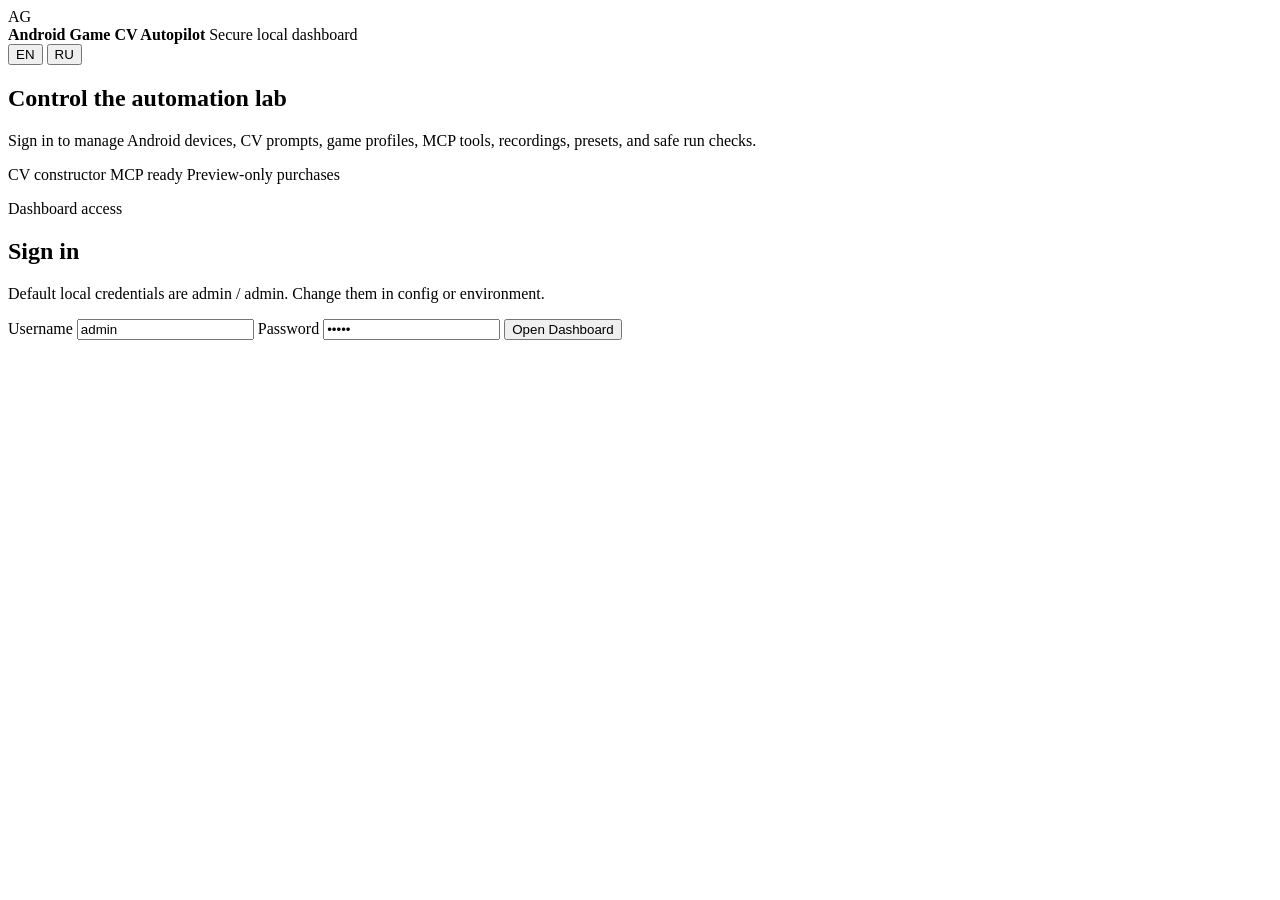
==== dashboard/static/login.html @ 0ad0d846 "Release beta 0.1.15c" ====
<!doctype html>
<html lang="en">
  <head>
    <meta charset="utf-8" />
    <meta name="viewport" content="width=device-width, initial-scale=1" />
    <title>Autopilot Dashboard Login</title>
    <link rel="stylesheet" href="/static/styles.css" />
  </head>
  <body class="login-body">
    <main class="login-shell">
      <section class="login-hero">
        <div class="login-brand">
          <div class="brand-mark">AG</div>
          <div>
            <strong>Android Game CV Autopilot</strong>
            <span data-login-i18n="brandSub">Secure local dashboard</span>
          </div>
        </div>
        <div class="login-lang">
          <button id="loginLangEn" class="ghost small" type="button">EN</button>
          <button id="loginLangRu" class="ghost small" type="button">RU</button>
        </div>
        <h1 data-login-i18n="heroTitle">Control the automation lab</h1>
        <p data-login-i18n="heroBody">
          Sign in to manage Android devices, CV prompts, game profiles, MCP
          tools, recordings, presets, and safe run checks.
        </p>
        <div class="login-proof">
          <span data-login-i18n="proofCv">CV constructor</span>
          <span data-login-i18n="proofMcp">MCP ready</span>
          <span data-login-i18n="proofSafety">Preview-only purchases</span>
        </div>
      </section>

      <section class="login-card" aria-label="Dashboard login">
        <div>
          <p class="eyebrow" data-login-i18n="eyebrow">Dashboard access</p>
          <h2 data-login-i18n="signIn">Sign in</h2>
          <p data-login-i18n="hint">Default local credentials are admin / admin. Change them in config or environment.</p>
        </div>
        <form id="loginForm" class="login-form">
          <label>
            <span data-login-i18n="username">Username</span>
            <input id="loginUsername" name="username" autocomplete="username" value="admin" />
          </label>
          <label>
            <span data-login-i18n="password">Password</span>
            <input id="loginPassword" name="password" type="password" autocomplete="current-password" value="admin" />
          </label>
          <button class="primary login-submit" type="submit" data-login-i18n="submit">Open Dashboard</button>
          <div id="loginError" class="login-error" role="alert"></div>
        </form>
      </section>
    </main>

    <script>
      const form = document.getElementById("loginForm");
      const errorBox = document.getElementById("loginError");
      const copy = {
        en: {
          brandSub: "Secure local dashboard",
          heroTitle: "Control the automation lab",
          heroBody: "Sign in to manage Android devices, CV prompts, game profiles, MCP tools, recordings, presets, and safe run checks.",
          proofCv: "CV constructor",
          proofMcp: "MCP ready",
          proofSafety: "Preview-only purchases",
          eyebrow: "Dashboard access",
          signIn: "Sign in",
          hint: "Default local credentials are admin / admin. Change them in config or environment.",
          username: "Username",
          password: "Password",
          submit: "Open Dashboard",
          failed: "Login failed"
        },
        ru: {
          brandSub: "Защищенный локальный dashboard",
          heroTitle: "Центр автоматизации",
          heroBody: "Войди, чтобы управлять Android-устройствами, CV-промптами, игровыми профилями, MCP tools, записями, пресетами и проверками.",
          proofCv: "CV конструктор",
          proofMcp: "MCP готов",
          proofSafety: "Покупки только до preview",
          eyebrow: "Доступ к dashboard",
          signIn: "Вход",
          hint: "Локальные учетные данные по умолчанию: admin / admin. Измени их в config или environment.",
          username: "Логин",
          password: "Пароль",
          submit: "Открыть dashboard",
          failed: "Ошибка входа"
        }
      };
      function applyLoginLanguage(lang) {
        const selected = lang === "ru" ? "ru" : "en";
        localStorage.setItem("dashboard.language", selected);
        document.documentElement.lang = selected;
        document.querySelectorAll("[data-login-i18n]").forEach((node) => {
          node.textContent = copy[selected][node.dataset.loginI18n];
        });
        document.getElementById("loginLangEn").classList.toggle("active", selected === "en");
        document.getElementById("loginLangRu").classList.toggle("active", selected === "ru");
      }
      document.getElementById("loginLangEn").addEventListener("click", () => applyLoginLanguage("en"));
      document.getElementById("loginLangRu").addEventListener("click", () => applyLoginLanguage("ru"));
      applyLoginLanguage(localStorage.getItem("dashboard.language") || "en");
      form.addEventListener("submit", async (event) => {
        event.preventDefault();
        errorBox.textContent = "";
        const response = await fetch("/api/login", {
          method: "POST",
          headers: { "Content-Type": "application/json" },
          body: JSON.stringify({
            username: document.getElementById("loginUsername").value,
            password: document.getElementById("loginPassword").value,
          }),
        });
        const data = await response.json().catch(() => ({}));
        if (!response.ok || data.error) {
          errorBox.textContent = data.error || copy[document.documentElement.lang].failed;
          return;
        }
        window.location.href = "/";
      });
    </script>
  </body>
</html>
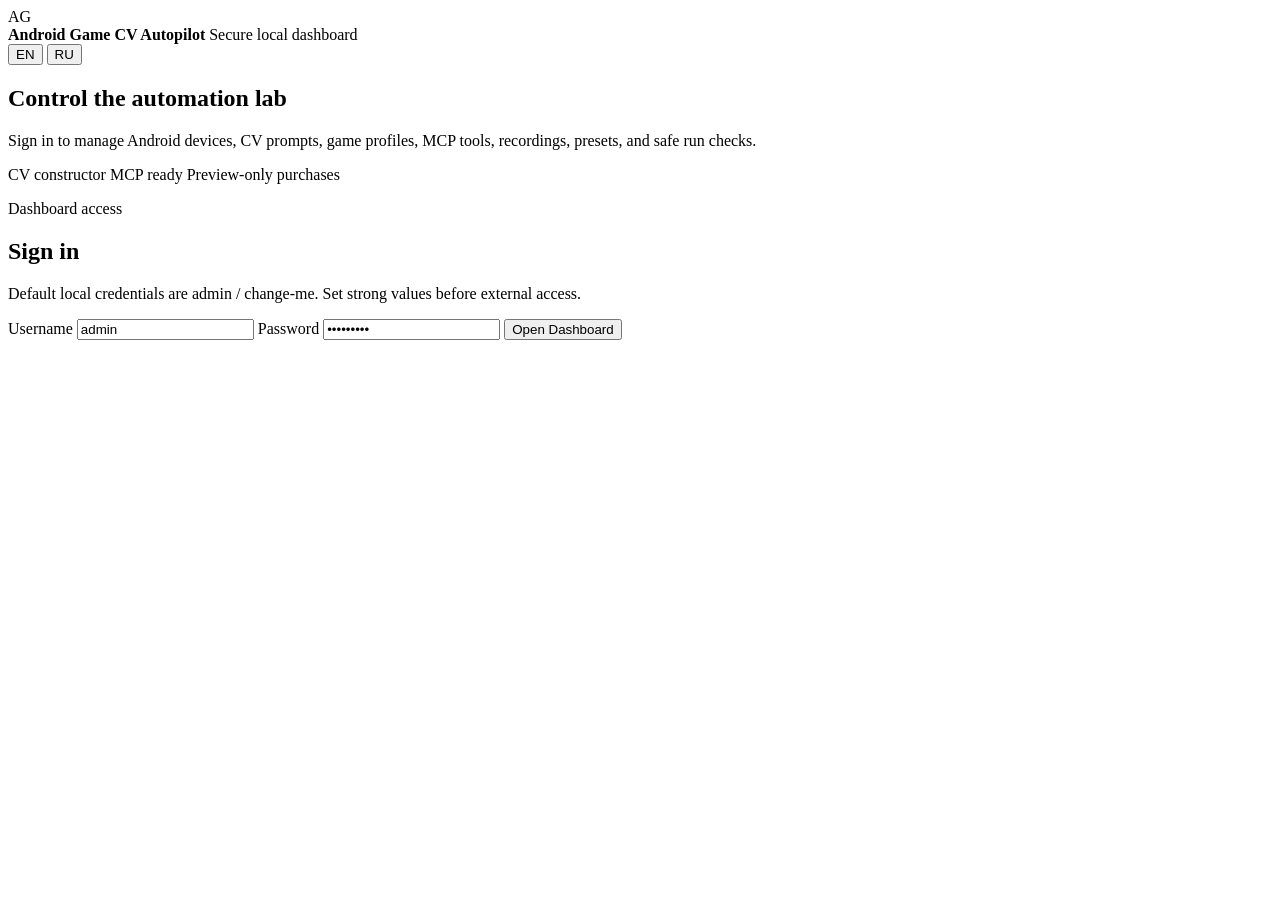
==== commit 6f980f07: "Harden public defaults and local-first docs" ====
--- a/dashboard/static/login.html
+++ b/dashboard/static/login.html
@@ -36,7 +36,7 @@
         <div>
           <p class="eyebrow" data-login-i18n="eyebrow">Dashboard access</p>
           <h2 data-login-i18n="signIn">Sign in</h2>
-          <p data-login-i18n="hint">Default local credentials are admin / admin. Change them in config or environment.</p>
+          <p data-login-i18n="hint">Default local credentials are admin / change-me. Set strong values before external access.</p>
         </div>
         <form id="loginForm" class="login-form">
           <label>
@@ -45,7 +45,7 @@
           </label>
           <label>
             <span data-login-i18n="password">Password</span>
-            <input id="loginPassword" name="password" type="password" autocomplete="current-password" value="admin" />
+            <input id="loginPassword" name="password" type="password" autocomplete="current-password" value="change-me" />
           </label>
           <button class="primary login-submit" type="submit" data-login-i18n="submit">Open Dashboard</button>
           <div id="loginError" class="login-error" role="alert"></div>
@@ -66,7 +66,7 @@
           proofSafety: "Preview-only purchases",
           eyebrow: "Dashboard access",
           signIn: "Sign in",
-          hint: "Default local credentials are admin / admin. Change them in config or environment.",
+          hint: "Default local credentials are admin / change-me. Set strong values before external access.",
           username: "Username",
           password: "Password",
           submit: "Open Dashboard",
@@ -81,7 +81,7 @@
           proofSafety: "Покупки только до preview",
           eyebrow: "Доступ к dashboard",
           signIn: "Вход",
-          hint: "Локальные учетные данные по умолчанию: admin / admin. Измени их в config или environment.",
+          hint: "Локальные учетные данные по умолчанию: admin / change-me. Перед внешним доступом задай сильные значения.",
           username: "Логин",
           password: "Пароль",
           submit: "Открыть dashboard",
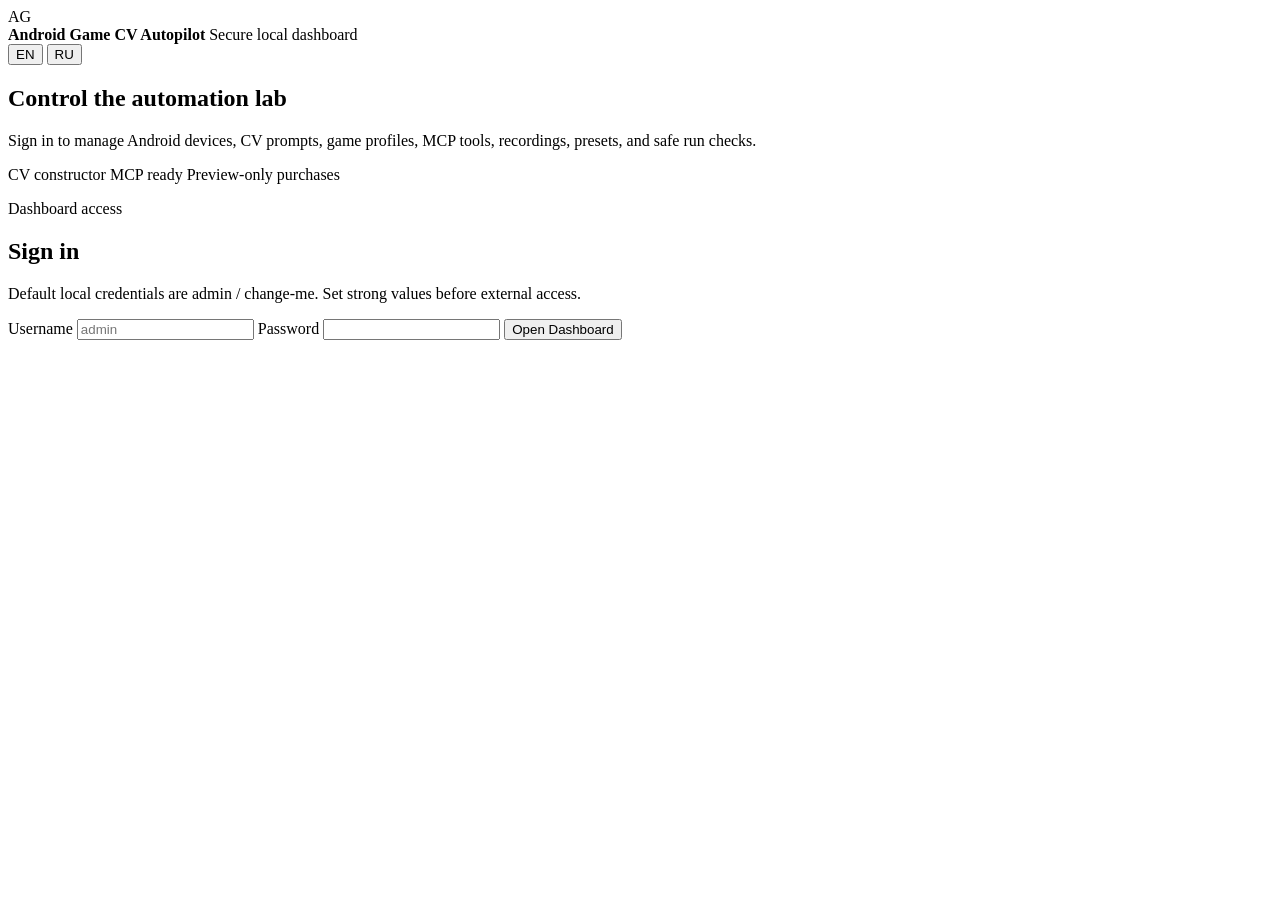
==== commit 23ac494d: "Harden CV planner and add benchmark matrix" ====
--- a/dashboard/static/login.html
+++ b/dashboard/static/login.html
@@ -41,11 +41,11 @@
         <form id="loginForm" class="login-form">
           <label>
             <span data-login-i18n="username">Username</span>
-            <input id="loginUsername" name="username" autocomplete="username" value="admin" />
+            <input id="loginUsername" name="username" autocomplete="username" placeholder="admin" />
           </label>
           <label>
             <span data-login-i18n="password">Password</span>
-            <input id="loginPassword" name="password" type="password" autocomplete="current-password" value="change-me" />
+            <input id="loginPassword" name="password" type="password" autocomplete="current-password" />
           </label>
           <button class="primary login-submit" type="submit" data-login-i18n="submit">Open Dashboard</button>
           <div id="loginError" class="login-error" role="alert"></div>
